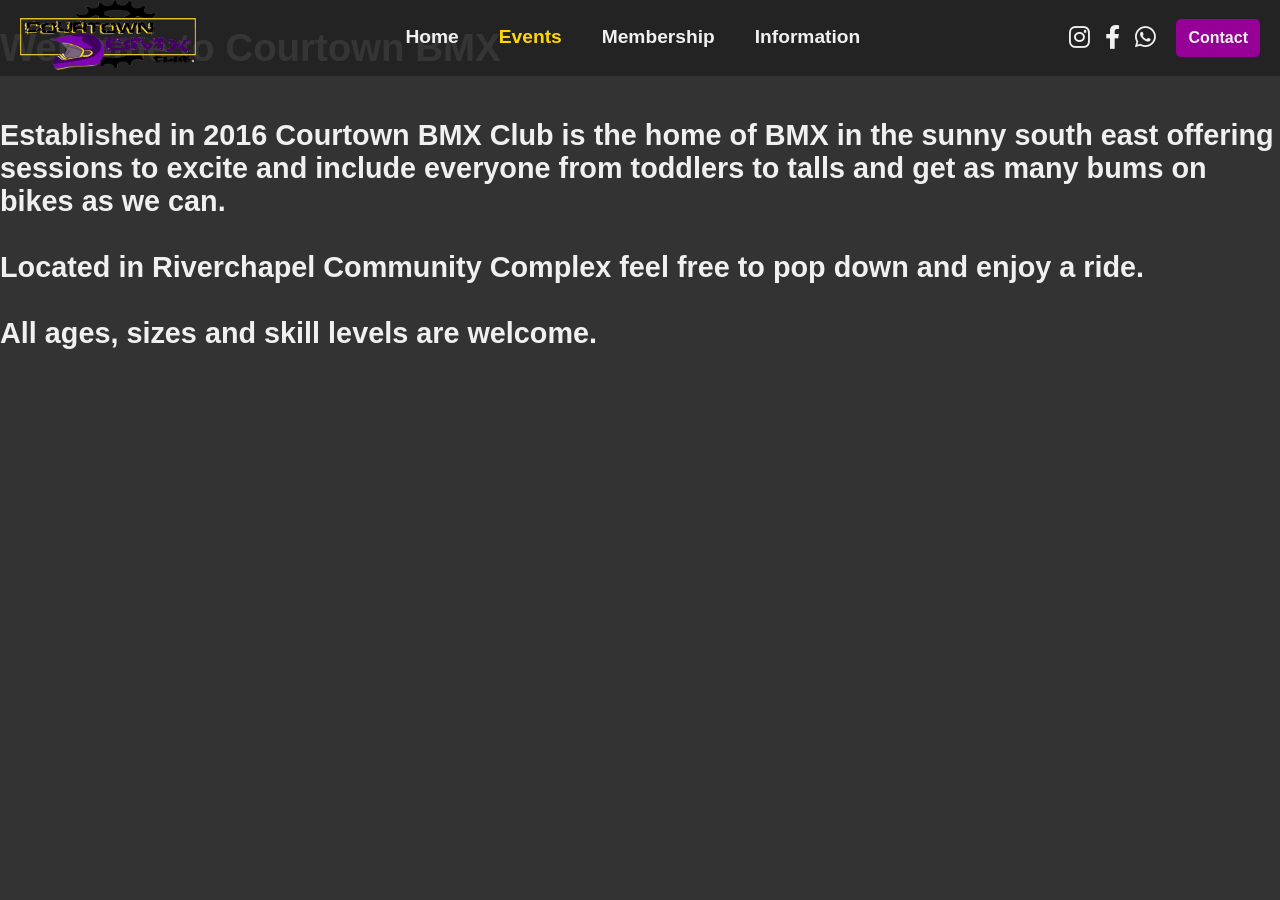
==== events.html @ 1bb12b38 "Added example events page for testing, added social icon links and added social icons to tablet and " ====
<!DOCTYPE html>
<html lang="en">
<head>
    <meta charset="UTF-8">
    <meta name="viewport" content="width=device-width, initial-scale=1.0">
    <title>Courtown BMX Events</title>
    <link rel="stylesheet" href="css/navbar.css">
    <link rel="icon" type="image/x-icon" href="assets/favicon.ico">
    <link rel="stylesheet" href="https://cdnjs.cloudflare.com/ajax/libs/font-awesome/6.0.0/css/all.min.css" integrity="sha512-9usAa10IRO0HhonpyAIVpjrylPvoDwiPUiKdWk5t3PyolY1cOd4DSE0Ga+ri4AuTroPR5aQvXU9xC6qOPnzFeg==" crossorigin="anonymous" referrerpolicy="no-referrer" />
</head>
<body>
    <header>
        <div class="header-container">
            <div class="logo">
               <a href="index.html"> <img src="assets/images/bmx_logo.png" alt="Courtown BMX Logo"></a>
            </div>
            <nav>
                <ul class="main-nav">
                    <li><a href="index.html">Home</a></li>
                    <li><a href="events.html" class="active">Events</a></li>
                    <li><a href="membership.html">Membership</a></li>
                   <li class="dropdown">
                        <a href="#">Information</a>
                        <div class="dropdown-content">
                            <a href="contact.html">Contact Us</a>
                            <a href="rules.html">Track Rules</a>
                            <a href="volunteering.html">Volunteering</a>
                        </div>
                    </li>
                </ul>
               
            </nav>
             <div class="header-right">
                <div class="social-icons">
                   <a href="#"><i class="fab fa-instagram"></i></a>
                   <a href="#"><i class="fab fa-facebook-f"></i></a>
                   <a href="#"><i class="fab fa-whatsapp"></i></a>
                </div>
                <a href="#" class="contact-button">Contact</a>
                <div class="hamburger-icon">
                    <img src="assets/hamburger.svg" alt="Hamburger Menu" />
                </div>
            </div>
        </div>
        </header>
    <main>
        <h1 >Welcome to Courtown BMX</h1>
        <h2 class="hero-description">Established in 2016 Courtown BMX Club is the home of BMX in the sunny south east offering sessions to excite and include everyone from toddlers to talls and get as many bums on bikes as we can.<br><br>Located in <a href="https://maps.app.goo.gl/Er31ZH2LbxzuPQjGA" target="_blank">Riverchapel Community Complex</a> feel free to pop down and enjoy a ride.<br><br>All ages, sizes and skill levels are welcome.</h2>
    </main>
    <script src="js/script.js"></script>
</body>
</html>
---- css/navbar.css ----
body {
    font-family: sans-serif;
    margin: 0;
    padding: 0;
    background-color: #333;
    color: #f0f0f0;
    overflow-x: hidden;
    font-size: 1.2rem;
}

a {
    text-decoration: none;
    color: #f0f0f0;
}

.header-container {
    display: flex;
    justify-content: space-between;
    align-items: center;
    background-color: rgba(34, 34, 34, 0.9);
    padding-left: 20px;
    position: absolute;
    width: 100%;
    top: 0;
    left: 0;
    z-index: 10;
    box-sizing: border-box;
}

.logo {
    flex-shrink: 0;
    display: flex;
    align-items: center;
    margin-left: 0;
}

.logo img {
    height: 70px;
    margin: 0;
}

.logo a {
    font-weight: bold;
    font-size: 22px;
}

.logo-bmx {
    color: #FFD700;
}

nav {
    display: flex;
    align-items: center;
}

nav ul {
    margin: 0;
    padding: 0;
    list-style: none;
    display: flex;
    gap: 20px;
}

nav ul li {
    padding: 0 10px;
    font-size: 1.2rem;
    font-weight: bold;
    position: relative;
    overflow: hidden;
}

nav ul li a {
    position: relative;
    display: inline-block;
    color: inherit;
    padding-bottom: 2px;
}

nav ul li a::after {
    content: "";
    position: absolute;
    left: 0;
    bottom: 0;
    width: 100%;
    height: 2px;
    background-color: #FFD700;
    transform: scaleX(0);
    transform-origin: left;
    transition: transform 0.3s ease-in-out;
}

nav ul li a:hover::after {
    transform: scaleX(1);
}

nav ul li a.active {
    color: #FFD700;
}

.dropdown {
    position: relative;
    display: inline-block;
}

.dropdown-content {
    display: none;
    position: absolute;
    background-color: #f1f1f1;
    min-width: 160px;
    box-shadow: 0px 8px 16px 0px rgba(0, 0, 0, 0.2);
    z-index: 1;
}

.dropdown-content a {
    color: black;
    padding: 12px 16px;
    text-decoration: none;
    display: block;
}

.dropdown-content a {
    color: #ddd;
}

.dropdown:hover .dropdown-content {
    display: block;
    position: fixed;
    background-color: #222222a8;
}

.header-right {
    display: flex;
    align-items: center;
    padding-right: 20px;
    flex-shrink: 0;
    justify-content: flex-end;
}

.social-icons {
    display: flex;
    align-items: center;
    gap: 15px;
    overflow: hidden;
    margin-right: 20px;
}

.social-icons a {
    font-size: 1.5rem;
}

.contact-button {
    background-color: #960096;
    border-radius: 5px;
    padding: 10px 12px;
    font-weight: bold;
    font-size: 16px;
    white-space: nowrap;
}

.hamburger-icon {
    display: none;
    font-size: 24px;
    cursor: pointer;
    margin-right: 10px;
}

.hamburger-icon img {
    height: 30px;
    display: block;
    filter: invert(78%) sepia(20%) saturate(6834%) hue-rotate(357deg) brightness(103%) contrast(101%);
}

main {
    display: flex;
    flex-direction: column;
}


/* Tablet and small screens */
@media screen and (max-width: 900px) {
    .social-icons {
        display: none; /* Hidden by default */
    }

    nav {
        position: absolute;
        top: 60px;
        left: 0;
        width: 100%;
        background-color: #222;
        height: 0;
        overflow: hidden;
    }

    nav.active {
        transform: translateY(15px);
        background-color: rgba(34, 34, 34, 0.8);
        transition: transform 0.4s ease;
        height: auto;
        padding-bottom: 1px;
    }

    nav.active ~ .header-right .social-icons {
        display: flex; /* Show icons when menu is active */
        flex-direction: row; /* Align icons horizontally */
    }

    nav ul {
        flex-direction: column; /* Stack menu items vertically */
        align-items: start;
        padding: 10px 0;
    }

    nav ul li {
        padding: 10px 20px;
        text-align: left; /* Align menu items to the left */
        margin-left: 15px;
    }

    .hamburger-icon {
        display: block !important; /* Show hamburger menu */
    }

    .dropdown-content {
        display: block; /* Always show dropdown content */
        position: relative;
        box-shadow: none;
        background-color: transparent;
        min-width: auto;
        padding: 0;
    }

    .dropdown:hover .dropdown-content {
        display: block; /* Ensure dropdown content is visible */
        position: relative;
        background-color: transparent;
    }

    .dropdown-content a {
        margin-left: 50px;
        text-align: left;
        color: #f0f0f0;
    }

    .dropdown-content a::before {
        content: "-"; /* Add a dash to subitems */
        margin-right: 10px;
        color: #f0f0f0;
    }

    .dropdown-content a:hover {
        background-color: transparent; /* Keep hover transparent */
    }

    .header-right {
        position: relative; /* Needed for correct alignment */
    }

    .contact-button {
        display: none; /* Contact button hidden */
    }
}



/* Mobile */
@media screen and (max-width: 480px) {
    .social-icons{
        display: none;
    }
    .hamburger-icon {
        display: block !important;
    }
    .dropdown-content {
        display: block;
        position: relative;
        box-shadow: none;
        background-color: transparent;
        min-width: auto;
        padding: 0;
    }
    .dropdown-content a {
        padding: 10px 0px;
        margin-left: 40px;
        text-align: left;
        color: #f0f0f0;
    }
    .dropdown-content a::before {
        content: "-"; /* Add a dash to subitems */
        margin-right: 10px;
        color: #f0f0f0;
    }
    .dropdown-content a:hover{
        background-color: transparent;
    }
}
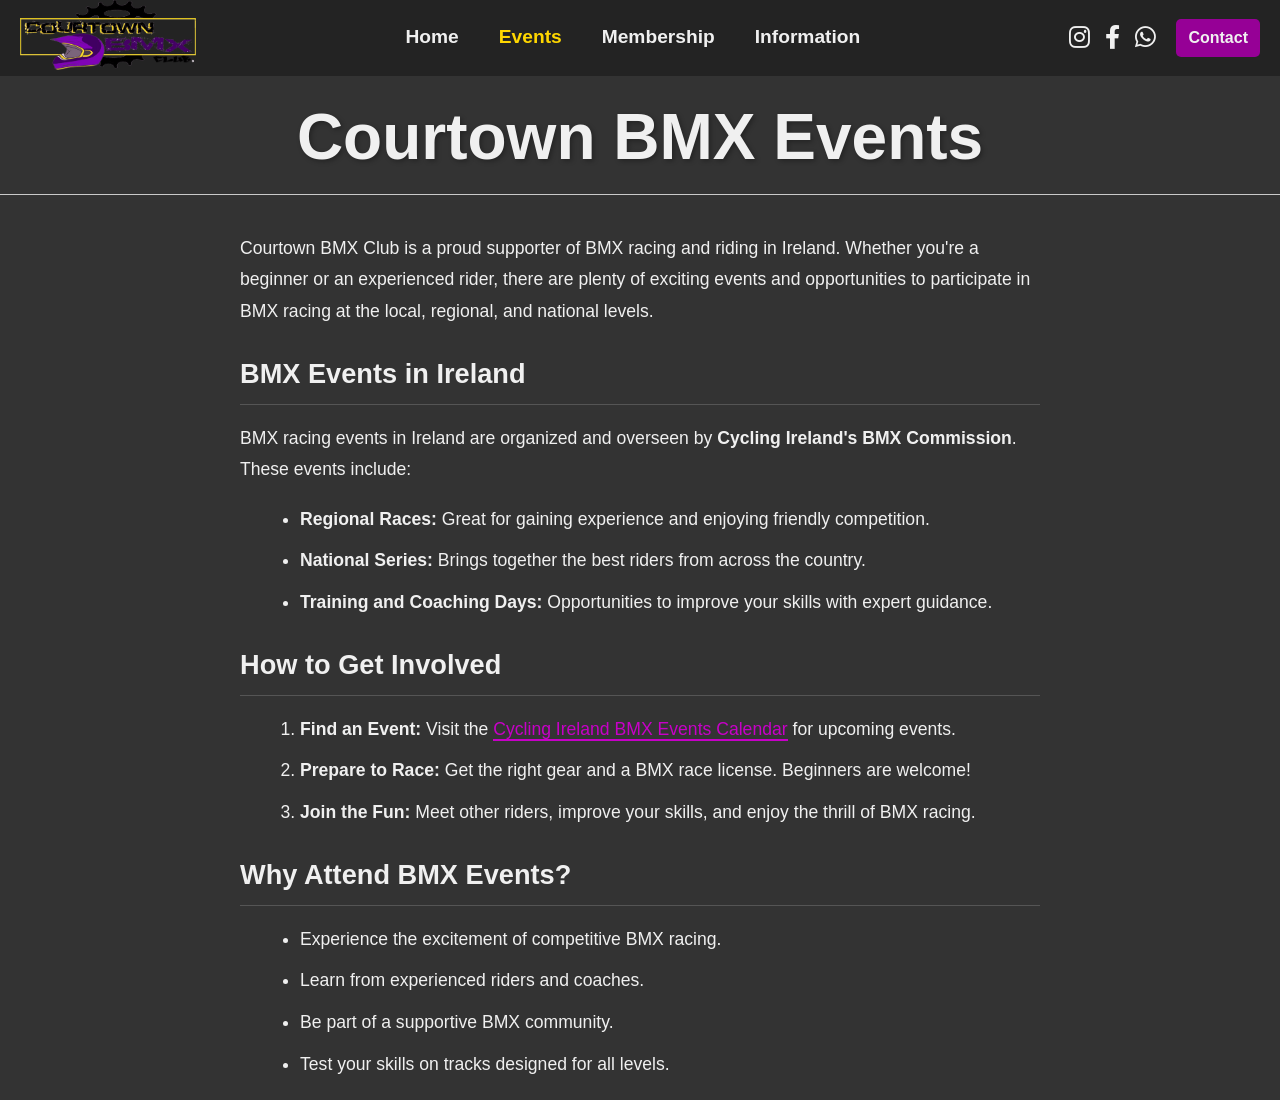
==== commit 1b22f3ec: "Added padding to mobile view on events, membership and info page" ====
--- a/events.html
+++ b/events.html
@@ -5,11 +5,12 @@
     <meta name="viewport" content="width=device-width, initial-scale=1.0">
     <title>Courtown BMX Events</title>
     <link rel="stylesheet" href="css/navbar.css">
+    <link rel="stylesheet" href="css/events.css">
     <link rel="icon" type="image/x-icon" href="assets/favicon.ico">
     <link rel="stylesheet" href="https://cdnjs.cloudflare.com/ajax/libs/font-awesome/6.0.0/css/all.min.css" integrity="sha512-9usAa10IRO0HhonpyAIVpjrylPvoDwiPUiKdWk5t3PyolY1cOd4DSE0Ga+ri4AuTroPR5aQvXU9xC6qOPnzFeg==" crossorigin="anonymous" referrerpolicy="no-referrer" />
 </head>
 <body>
-    <header>
+    <header id="navbar">
         <div class="header-container">
             <div class="logo">
                <a href="index.html"> <img src="assets/images/bmx_logo.png" alt="Courtown BMX Logo"></a>
@@ -19,34 +20,60 @@
                     <li><a href="index.html">Home</a></li>
                     <li><a href="events.html" class="active">Events</a></li>
                     <li><a href="membership.html">Membership</a></li>
-                   <li class="dropdown">
-                        <a href="#">Information</a>
+                    <li class="dropdown">
+                        <a href="information.html">Information</a>
                         <div class="dropdown-content">
-                            <a href="contact.html">Contact Us</a>
-                            <a href="rules.html">Track Rules</a>
-                            <a href="volunteering.html">Volunteering</a>
+                            <a href="information.html#contact">Contact Us</a>
+                            <a href="information.html#rules">Track Rules</a>
+                            <a href="information.html#volunteering">Volunteering</a>
                         </div>
                     </li>
                 </ul>
-               
             </nav>
              <div class="header-right">
                 <div class="social-icons">
-                   <a href="#"><i class="fab fa-instagram"></i></a>
-                   <a href="#"><i class="fab fa-facebook-f"></i></a>
-                   <a href="#"><i class="fab fa-whatsapp"></i></a>
+                    <a href="https://www.instagram.com/courtownbmx/" target="_blank"><i class="fab fa-instagram"></i></a>
+                    <a href="https://www.facebook.com/people/Courtown-BMX/61559028380966/" target="_blank"><i class="fab fa-facebook-f"></i></a>
+                    <a href="https://chat.whatsapp.com/I28VDPqtCbbIId4dubFHzK" target="_blank"><i class="fab fa-whatsapp"></i></a>
                 </div>
-                <a href="#" class="contact-button">Contact</a>
+                <a href="information.html#contact" class="contact-button">Contact</a>
                 <div class="hamburger-icon">
                     <img src="assets/hamburger.svg" alt="Hamburger Menu" />
                 </div>
             </div>
         </div>
-        </header>
+    </header>
     <main>
-        <h1 >Welcome to Courtown BMX</h1>
-        <h2 class="hero-description">Established in 2016 Courtown BMX Club is the home of BMX in the sunny south east offering sessions to excite and include everyone from toddlers to talls and get as many bums on bikes as we can.<br><br>Located in <a href="https://maps.app.goo.gl/Er31ZH2LbxzuPQjGA" target="_blank">Riverchapel Community Complex</a> feel free to pop down and enjoy a ride.<br><br>All ages, sizes and skill levels are welcome.</h2>
+        <h1>Courtown BMX Events</h1>
+        <hr class="header-line">
+        <section class="events-content">
+            <p>
+                Courtown BMX Club is a proud supporter of BMX racing and riding in Ireland. Whether you're a beginner or an experienced rider, there are plenty of exciting events and opportunities to participate in BMX racing at the local, regional, and national levels.
+            </p>
+            <h2>BMX Events in Ireland</h2>
+            <p>
+                BMX racing events in Ireland are organized and overseen by <strong>Cycling Ireland's BMX Commission</strong>. These events include:
+            </p>
+            <ul>
+                <li><strong>Regional Races:</strong> Great for gaining experience and enjoying friendly competition.</li>
+                <li><strong>National Series:</strong> Brings together the best riders from across the country.</li>
+                <li><strong>Training and Coaching Days:</strong> Opportunities to improve your skills with expert guidance.</li>
+            </ul>
+            <h2>How to Get Involved</h2>
+            <ol>
+                <li><strong>Find an Event:</strong> Visit the <a href="https://www.cyclingireland.ie/events/find-an-event/" target="_blank">Cycling Ireland BMX Events Calendar</a> for upcoming events.</li>
+                <li><strong>Prepare to Race:</strong> Get the right gear and a BMX race license. Beginners are welcome!</li>
+                <li><strong>Join the Fun:</strong> Meet other riders, improve your skills, and enjoy the thrill of BMX racing.</li>
+            </ol>
+            <h2>Why Attend BMX Events?</h2>
+            <ul>
+                <li>Experience the excitement of competitive BMX racing.</li>
+                <li>Learn from experienced riders and coaches.</li>
+                <li>Be part of a supportive BMX community.</li>
+                <li>Test your skills on tracks designed for all levels.</li>
+            </ul>
+        </section>
     </main>
     <script src="js/script.js"></script>
 </body>
-</html>+</html>
--- a/css/navbar.css
+++ b/css/navbar.css
@@ -11,6 +11,20 @@
 a {
     text-decoration: none;
     color: #f0f0f0;
+}
+
+#navbar {
+    position: fixed;
+    width: 100%;
+    top: 0;
+    left: 0;
+    transition: top 0.5s ease-in-out;
+    z-index: 1000;
+    background: rgba(34, 34, 34, 0.9);
+}
+
+.hidden {
+    top: -80px; /* Move navbar out of view */
 }
 
 .header-container {
--- a/css/events.css
+++ b/css/events.css
@@ -0,0 +1,67 @@
+main {
+    padding-top: 100px; /* Add space below the header/navbar */
+}
+
+main h1 {
+    font-size: 4rem; /* Larger font size for the main header */
+    font-weight: bold; /* Bold styling */
+    color: #f0f0f0; /* Light color for good contrast */
+    margin: 0; /* Remove default margins */
+    padding: 0; /* Remove default padding */
+    text-shadow: 2px 2px 5px rgba(0, 0, 0, 0.3); /* Add a subtle shadow for contrast */
+    text-align: center;
+    display: inline-block;
+}
+
+.header-line {
+    border: none;
+    border-top: 1px solid #f0f0f0;
+    width: 100%;
+    margin: 20px 0;
+    opacity: 0.8;
+}
+
+.events-content {
+    color: #f0f0f0; /* Light text for readability */
+    font-size: 1.1rem; /* Slightly larger size for general content */
+    line-height: 1.8; /* Improve readability */
+    margin: 0 auto; /* Center-align the content */
+    max-width: 800px; /* Limit the width for better layout */
+}
+
+.events-content h2 {
+    color: #f0f0f0; /* Keep the same color as the content */
+    font-size: 1.7rem; /* Slightly larger size for sub-headers */
+    margin-bottom: 10px; /* Add space below headers */
+    border-bottom: 1px solid #555; /* Subtle underline */
+    padding-bottom: 5px;
+}
+
+.events-content ul, .events-content ol {
+    margin-left: 20px; /* Indent lists */
+    margin-bottom: 20px; /* Add spacing below lists */
+}
+
+.events-content li {
+    margin-bottom: 10px; /* Add space between list items */
+}
+
+.events-content a {
+    color: #c700c7; /* Purple color for links */
+    text-decoration: none; /* Remove underline */
+    border-bottom: 2px solid #c700c7; /* Add a subtle underline with the same purple color */
+    transition: color 0.3s, border-color 0.3s; /* Smooth hover effect */
+}
+
+.events-content a:hover {
+    color: #990099; /* Darken color on hover */
+    border-color: #990099;
+}
+
+/* Tablet and small screens */
+@media screen and (max-width: 900px) {
+    .events-content {
+        padding-left: 20px;
+        padding-right: 20px;
+    }
+}
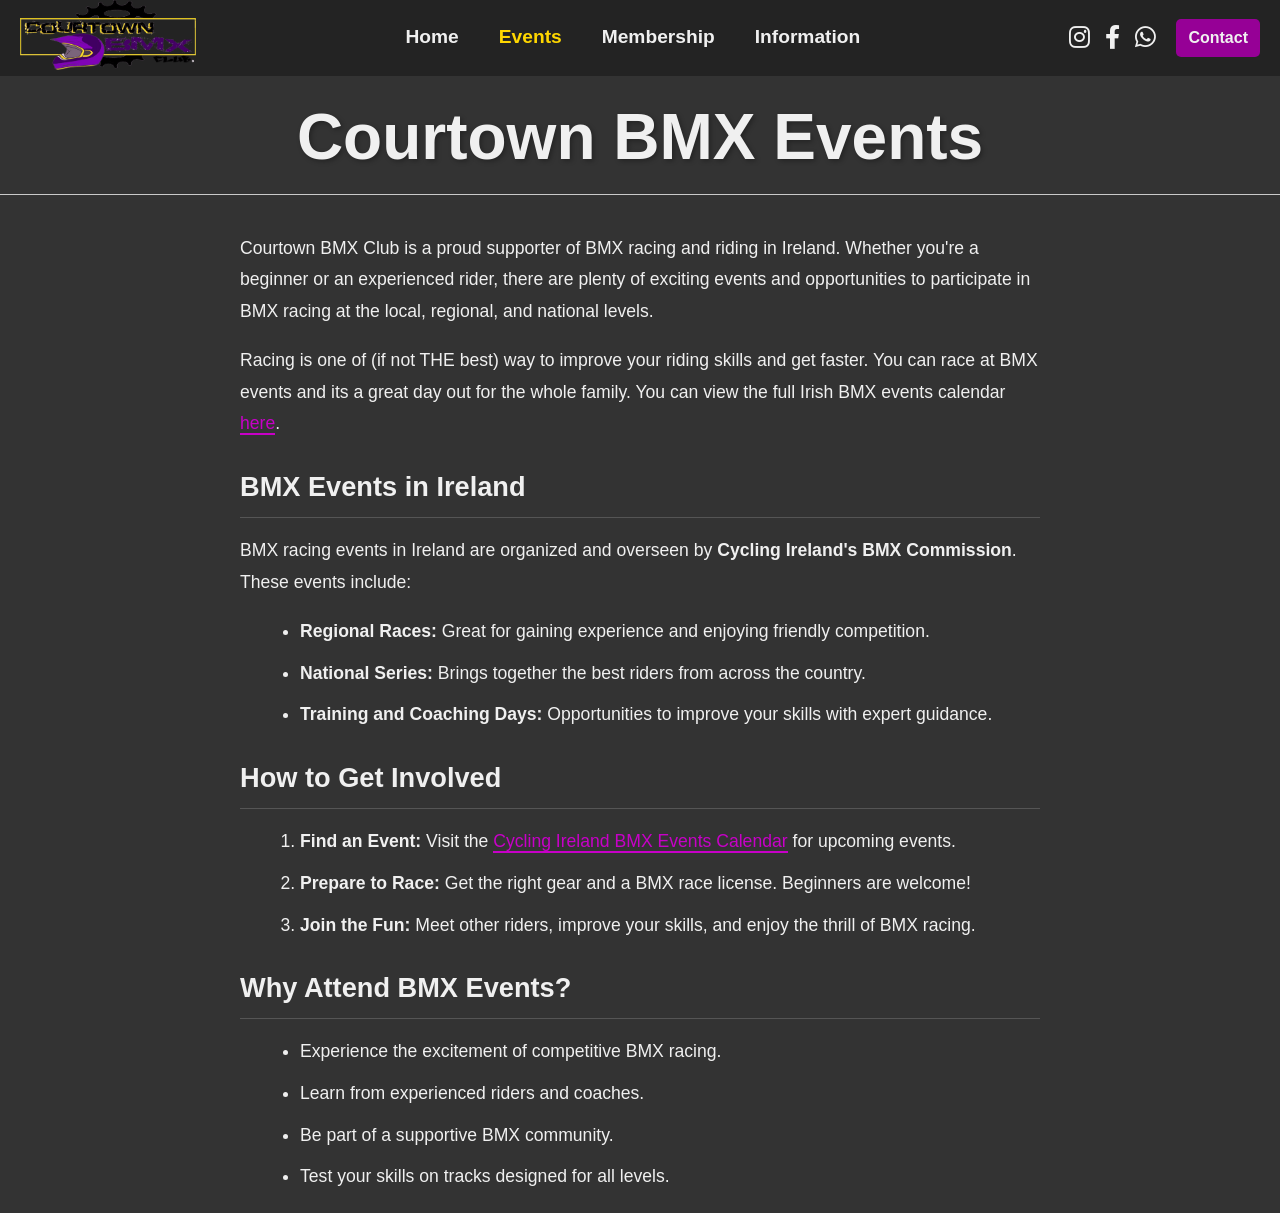
==== commit 135b2ddd: "Changed layout and responsiveness of home page and added some text to the events page" ====
--- a/events.html
+++ b/events.html
@@ -50,6 +50,9 @@
             <p>
                 Courtown BMX Club is a proud supporter of BMX racing and riding in Ireland. Whether you're a beginner or an experienced rider, there are plenty of exciting events and opportunities to participate in BMX racing at the local, regional, and national levels.
             </p>
+            <p>
+                Racing is one of (if not THE best) way to improve your riding skills and get faster. You can race at BMX events and its a great day out for the whole family. You can view the full Irish BMX events calendar <a href="https://www.cyclingireland.ie/events/find-an-event/" target="_blank">here</a>.
+            </p>
             <h2>BMX Events in Ireland</h2>
             <p>
                 BMX racing events in Ireland are organized and overseen by <strong>Cycling Ireland's BMX Commission</strong>. These events include:
